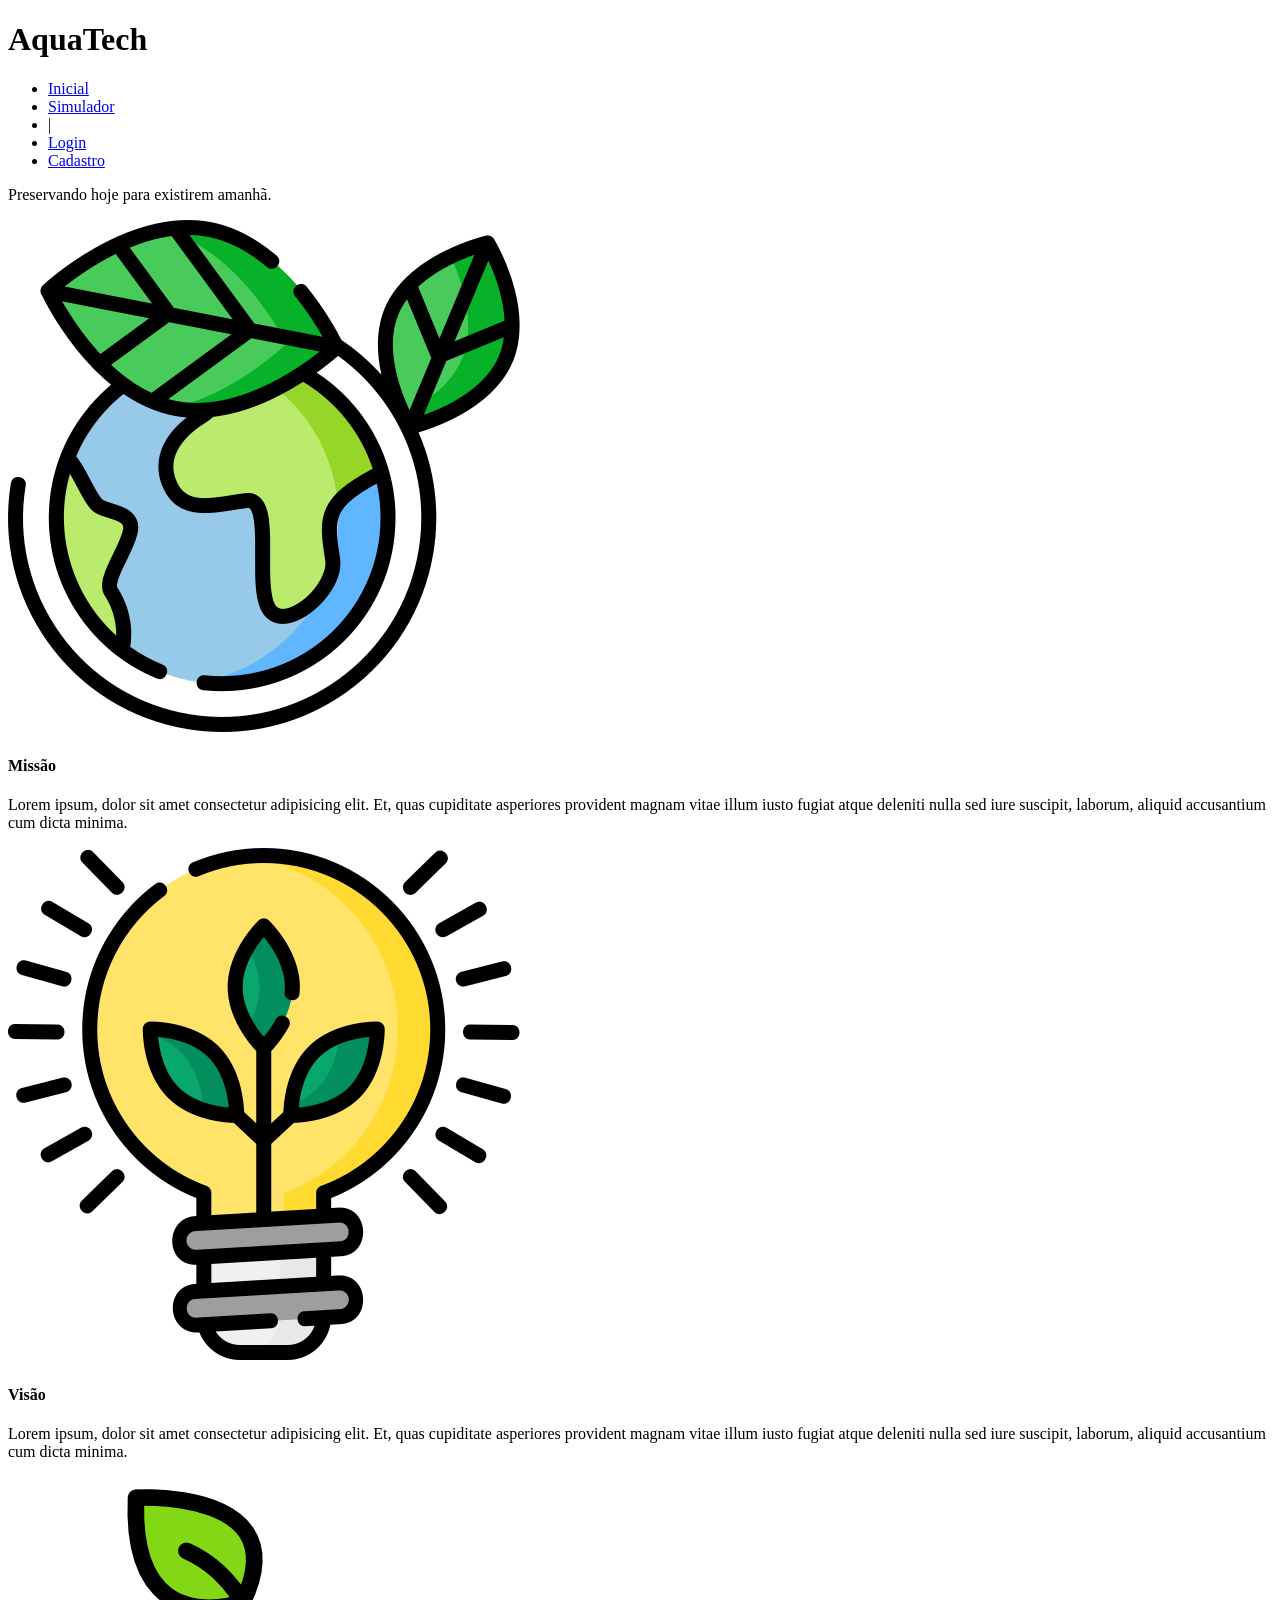
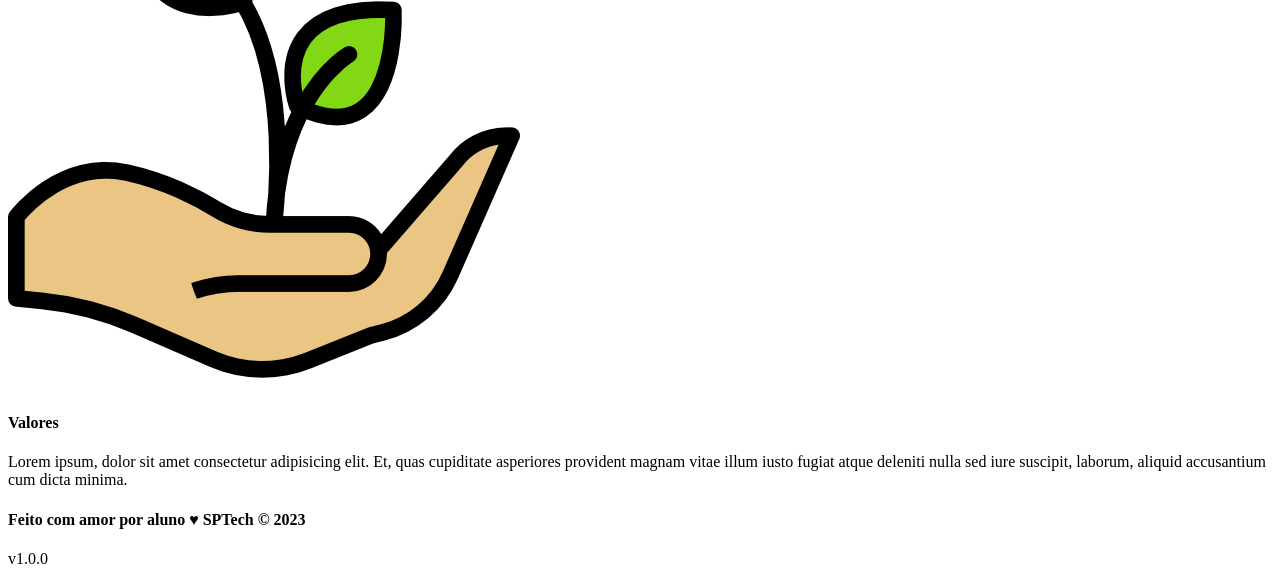
==== public/index.html @ 05eb9ee8 "subindo arquivos da web-data-viz" ====
<!DOCTYPE html>
<html lang="en">

<head>
    <meta charset="UTF-8">
    <meta http-equiv="X-UA-Compatible" content="IE=edge">
    <meta name="viewport" content="width=device-width, initial-scale=1.0">

    <title>AquaTech | Página Inicial</title>

    <script src="./js/sessao.js"></script>

    <link rel="stylesheet" href="./css/estilo.css">
    <link rel="icon" href="./assets/icon/favicon2.ico">
    <link rel="preconnect" href="https://fonts.gstatic.com">
</head>

<body>
    <div class="header">
      <div class="container">
        <h1 class="titulo">AquaTech</h1>
        <ul class="navbar">
          <li class="agora">
            <a href="#">Inicial</a>
          </li>
          <li>
            <a href="simulador.html">Simulador</a>
          </li>
          <li>|</li>
          <li>
            <a href="login.html">Login</a>
          </li>
          <li>
            <a href="cadastro.html">Cadastro</a>
          </li>
        </ul>
      </div>
    </div>
  
    <div class="banner">
      <div class="container">
        <p>Preservando <span>hoje</span> para existirem <span>amanhã</span>.</p>
      </div>
    </div>
  
    <div class="social">
      <div class="container">
        <div class="boxes">
          <div class="box">
            <img src="assets/imgs/planet-earth_color.png">
            <h4>Missão</h4>
            <p>Lorem ipsum, dolor sit amet consectetur adipisicing elit. Et, quas cupiditate asperiores provident magnam
              vitae illum iusto fugiat atque deleniti nulla sed iure suscipit, laborum, aliquid accusantium cum dicta
              minima.</p>
          </div>
          <div class="box">
            <img src="assets/imgs/lightbulb_color.png">
            <h4>Visão</h4>
            <p>Lorem ipsum, dolor sit amet consectetur adipisicing elit. Et, quas cupiditate asperiores provident magnam
              vitae illum iusto fugiat atque deleniti nulla sed iure suscipit, laborum, aliquid accusantium cum dicta
              minima.</p>
          </div>
          <div class="box">
            <img src="assets/imgs/growth_color.png">
            <h4>Valores</h4>
            <p>Lorem ipsum, dolor sit amet consectetur adipisicing elit. Et, quas cupiditate asperiores provident magnam
              vitae illum iusto fugiat atque deleniti nulla sed iure suscipit, laborum, aliquid accusantium cum dicta
              minima.</p>
          </div>
        </div>
      </div>
    </div>
  
    <div class="footer">
      <div class="container">
        <h4>Feito com amor por aluno &hearts; SPTech &copy; 2023</h4>
        <span class="version">v1.0.0</span>
      </div>
    </div>
  </body>

</html>
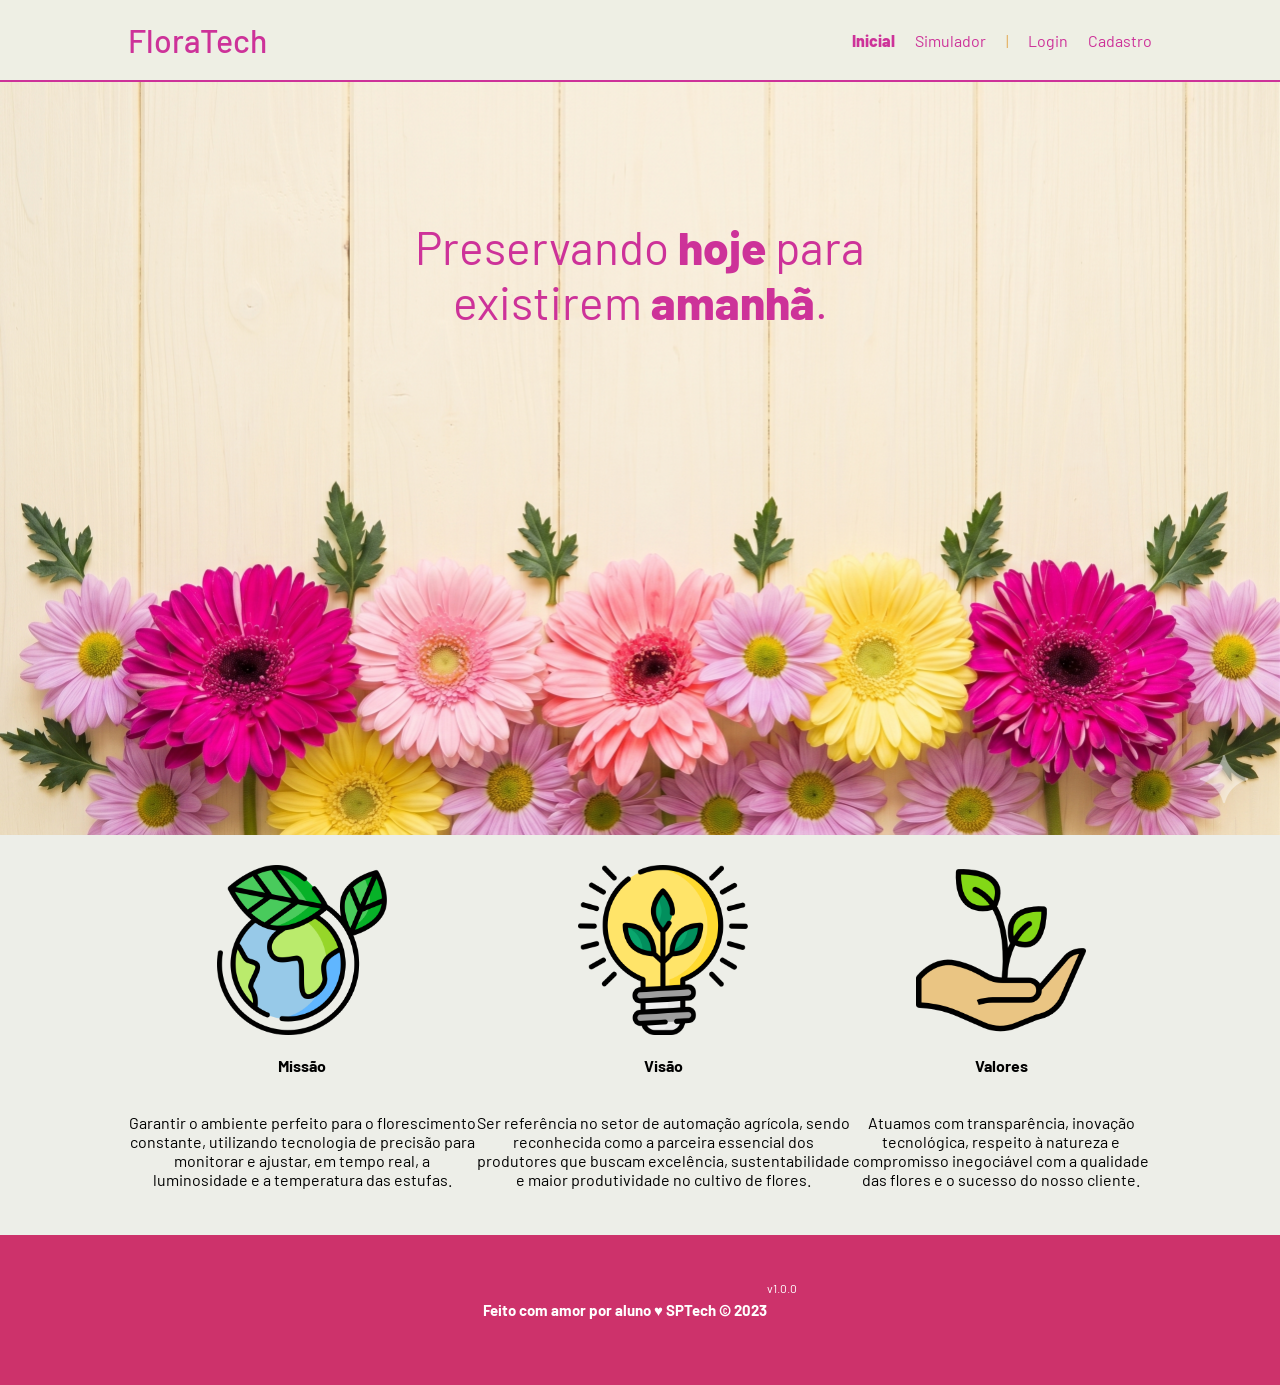
==== commit 6b6d22c7: "CSS página INDEX" ====
--- a/public/index.html
+++ b/public/index.html
@@ -6,21 +6,20 @@
     <meta http-equiv="X-UA-Compatible" content="IE=edge">
     <meta name="viewport" content="width=device-width, initial-scale=1.0">
 
-    <title>AquaTech | Página Inicial</title>
+    <title>FloraTech | Página Inicial</title>
 
     <script src="./js/sessao.js"></script>
 
     <link rel="stylesheet" href="./css/estilo.css">
-    <link rel="icon" href="./assets/icon/favicon2.ico">
     <link rel="preconnect" href="https://fonts.gstatic.com">
 </head>
 
 <body>
     <div class="header">
       <div class="container">
-        <h1 class="titulo">AquaTech</h1>
+        <h1 class="titulo">FloraTech</h1>
         <ul class="navbar">
-          <li class="agora">
+          <li class="agora">  
             <a href="#">Inicial</a>
           </li>
           <li>
@@ -49,23 +48,17 @@
           <div class="box">
             <img src="assets/imgs/planet-earth_color.png">
             <h4>Missão</h4>
-            <p>Lorem ipsum, dolor sit amet consectetur adipisicing elit. Et, quas cupiditate asperiores provident magnam
-              vitae illum iusto fugiat atque deleniti nulla sed iure suscipit, laborum, aliquid accusantium cum dicta
-              minima.</p>
+            <p>Garantir o ambiente perfeito para o florescimento constante, utilizando tecnologia de precisão para monitorar e ajustar, em tempo real, a luminosidade e a temperatura das estufas.</p>
           </div>
           <div class="box">
             <img src="assets/imgs/lightbulb_color.png">
             <h4>Visão</h4>
-            <p>Lorem ipsum, dolor sit amet consectetur adipisicing elit. Et, quas cupiditate asperiores provident magnam
-              vitae illum iusto fugiat atque deleniti nulla sed iure suscipit, laborum, aliquid accusantium cum dicta
-              minima.</p>
+            <p>Ser referência no setor de automação agrícola, sendo reconhecida como a parceira essencial dos produtores que buscam excelência, sustentabilidade e maior produtividade no cultivo de flores.</p>
           </div>
           <div class="box">
             <img src="assets/imgs/growth_color.png">
             <h4>Valores</h4>
-            <p>Lorem ipsum, dolor sit amet consectetur adipisicing elit. Et, quas cupiditate asperiores provident magnam
-              vitae illum iusto fugiat atque deleniti nulla sed iure suscipit, laborum, aliquid accusantium cum dicta
-              minima.</p>
+            <p>Atuamos com transparência, inovação tecnológica, respeito à natureza e compromisso inegociável com a qualidade das flores e o sucesso do nosso cliente.</p>
           </div>
         </div>
       </div>
--- a/public/css/estilo.css
+++ b/public/css/estilo.css
@@ -0,0 +1,366 @@
+@import url('https://fonts.googleapis.com/css2?family=Barlow:ital,wght@0,100;0,200;0,300;0,400;0,500;0,600;0,700;0,800;0,900;1,100;1,200;1,300;1,400;1,500;1,600;1,700;1,800;1,900&display=swap');
+
+body {
+  margin: 0;
+  padding: 0;
+  font-family: 'Barlow', 'Segoe UI', 'Segoe UI', Tahoma, Geneva, Verdana, sans-serif;
+  background-color: rgb(238, 239, 228);
+}
+
+:root {
+  --tamanho-header: 80px;
+  --tamanho-banner: calc(100vh - var(--tamanho-header) - var(--tamanho-footer) - 2px);
+  --tamanho-simulador: calc(100vh - var(--tamanho-header) - var(--tamanho-footer) - 2px);
+  --tamanho-login: calc(100vh - var(--tamanho-header) - var(--tamanho-footer) - 2px);
+  --tamanho-footer: 65px;
+}
+
+.container {
+  display: flex;
+  width: 80%;
+  margin: auto;
+}
+
+.header {
+  height: var(--tamanho-header);
+  border-bottom: 2px solid #cd3299;
+}
+
+.header .container {
+  justify-content: space-between;
+  align-items: center;
+  height: 100%;
+}
+
+.header a {
+  text-decoration: none;
+  color: #cd3299;
+}
+
+.agora {
+  font-weight: 800;
+}
+
+.navbar {
+  width: 300px;
+  display: flex;
+  align-items: center;
+  justify-content: space-between;
+  list-style: none;
+  color: #e3b062;
+}
+
+.titulo {
+  color: #cd3299;
+  width: fit-content;
+  font-weight: 500;
+}
+
+.header h1 {
+  margin: 0;
+}
+
+/* BANNER */
+
+.banner {
+  height: var(--tamanho-banner);
+  color: white;
+  background-image: url('../assets/imgs/FLORES-FUNDO.png');
+  background-size: cover;
+  background-position: center 100%;
+}
+
+.banner .container {
+  justify-content: center;
+  align-items: center;
+  height: 100%;
+}
+
+.banner .container p {
+  width: 50%;
+  margin: 0;
+  padding: 0;
+  font-size: 46px;
+  color: #cd3299;
+  margin-bottom: 370px;
+  text-align: center;
+}
+
+.banner .container span {
+  font-weight: 800;
+}
+
+/* MISSÃO VISÃO VALORES */
+
+.social {
+  background-color: #edeee8;
+  display: flex;
+}
+
+.social .container {
+  justify-content: center;
+}
+
+.box img {
+  width: 170px;
+}
+
+.social .container .boxes {
+  display: flex;
+  justify-content: space-between;
+  width: 100%;
+  padding: 30px 0;
+}
+
+.social p {
+  text-align: center;
+}
+
+.box {
+  display: flex;
+  flex-direction: column;
+  align-items: center;
+}
+
+/* FOOTER */
+
+.footer {
+  background-color: #cd326b;
+  height: 150px;
+  color: #fff;
+  display: flex;
+  font-size: 15px;
+}
+
+.footer .container {
+  justify-content: center;
+  text-align: center;
+}
+
+.footer .container .version {
+  font-size: 12px;
+}
+
+/* LOGIN */
+
+.login {
+  height: var(--tamanho-login);
+  background-image: url('../assets/imgs/bg-jelly-fish-para-home.png');
+  background-size: cover;
+}
+
+.login .container {
+  justify-content: center;
+  align-items: center;
+  height: 100%;
+}
+
+.card {
+  width: 50%;
+  background-color: #e5e5e5;
+  border-radius: 10px;
+  display: flex;
+  align-items: center;
+  justify-content: space-evenly;
+  color: palevioletred;
+  flex-direction: column;
+  height: fit-content;
+  padding: 20px 0;
+}
+
+.card h2 {
+  margin: 0;
+  font-size: 30px;
+}
+
+.formulario {
+  display: flex;
+  height: 90%;
+  width: 80%;
+  justify-content: space-around;
+  flex-direction: column;
+}
+
+.formulario span {
+  font-size: 15px;
+  font-weight: 800;
+}
+
+.formulario input {
+  border: 2px solid #32b9cd;
+  text-align: center;
+  border-radius: 10px;
+  margin: 0;
+}
+
+.formulario select {
+  border: 2px solid #32b9cd;
+  background-color: white;
+  color: gray;
+  height: 36px;
+  text-align: center;
+  border-radius: 10px;
+  margin: 0;
+}
+
+.campo {
+  display: flex;
+  flex-direction: column;
+  justify-content: start;
+  padding: 5px 0;
+}
+
+.botao {
+  cursor: pointer;
+  font-family: "Barlow", sans-serif;
+  border: 0;
+  border-radius: 5px;
+  font-weight: 600;
+  font-size: 18px;
+  color: #fff;
+  background-color: #ED145B;
+  width: 120px;
+  height: 30px;
+  align-self: center;
+  margin-top: 20px;
+}
+
+.loading-div {
+  width: 50px;
+  display: none;
+}
+
+.loading-div img {
+  height: 50px;
+  width: 50px;
+}
+
+#div_erros_login {
+  display: none
+}
+
+/* FORMULARIO */
+
+.alerta_erro{
+  display: flex;
+  justify-content: flex-end;
+}
+
+.card_erro {
+  display: none;
+  background-color: #fff;
+  color: black;
+  width: 230px;
+  position: fixed;
+  border-radius: 4px;
+  border: #ED145B 3px solid;
+  padding: 10px;
+  margin-right: 10%;
+}
+
+.card_erro #mensagem_erro{
+  font-weight: 500;
+  font-size: 20px;
+}
+
+.formulario .tipo_campo {
+  font-size: 20px;
+  font-weight: 600 !important;
+}
+
+.formulario {
+  display: flex;
+  flex-direction: column;
+}
+
+input {
+  margin-bottom: 10px;
+  border: 2px solid #32b9cd;
+  padding: 10px;
+  text-align: center;
+  border-radius: 10px;
+}
+
+.btn {
+  font-family: "Barlow", sans-serif;
+  border: 0;
+  border-radius: 5px;
+  font-weight: 600;
+  font-size: 18px;
+  padding: 10px 15px;
+  color: white;
+  background-color: #ED145B;
+  width: 120px;
+  align-self: center;
+  margin-top: 5px;
+}
+
+.loading-div {
+  width: 50px;
+  margin: auto;
+  display: none;
+}
+
+.loading-div img {
+  height: 50px;
+  width: 50px;
+}
+
+/* SIMULADOR */
+
+.simulador {
+  color: white;
+}
+
+.simulador .container {
+  flex-direction: column;
+  overflow: scroll; 
+  height: var(--tamanho-simulador);
+}
+
+/* ALERTA */
+
+#alerta {
+  position: absolute;
+  right: 0;
+  bottom: 0;
+}
+
+.mensagem-alarme {
+  background-color: white;
+  border-radius: 5px;
+  width: 300px;
+  height: 80px;
+  margin: 10px;
+  padding: 10px 0;
+  display: flex;
+  justify-content: space-evenly;
+  align-items: center;
+}
+
+.mensagem-alarme h3 {
+  font-size: 14px;
+  margin: 0;
+}
+
+.mensagem-alarme .informacao {
+  width: 66%;
+}
+
+.alarme-sino {
+  width: 48px;
+  height: 48px;
+  animation-name: bell;
+  animation-duration: 4s;
+  background-image: url('https://cdn-icons-png.flaticon.com/512/1157/1157000.png');
+  background-size: cover;
+  animation-iteration-count: infinite;
+}
+
+@keyframes bell {
+  0%   {transform: rotate(25deg)}
+  25%  {transform: rotate(-25deg)}
+  50%  {transform: rotate(25deg)}
+  75%  {transform: rotate(-25deg)}
+  100% {transform: rotate(25deg)}
+}
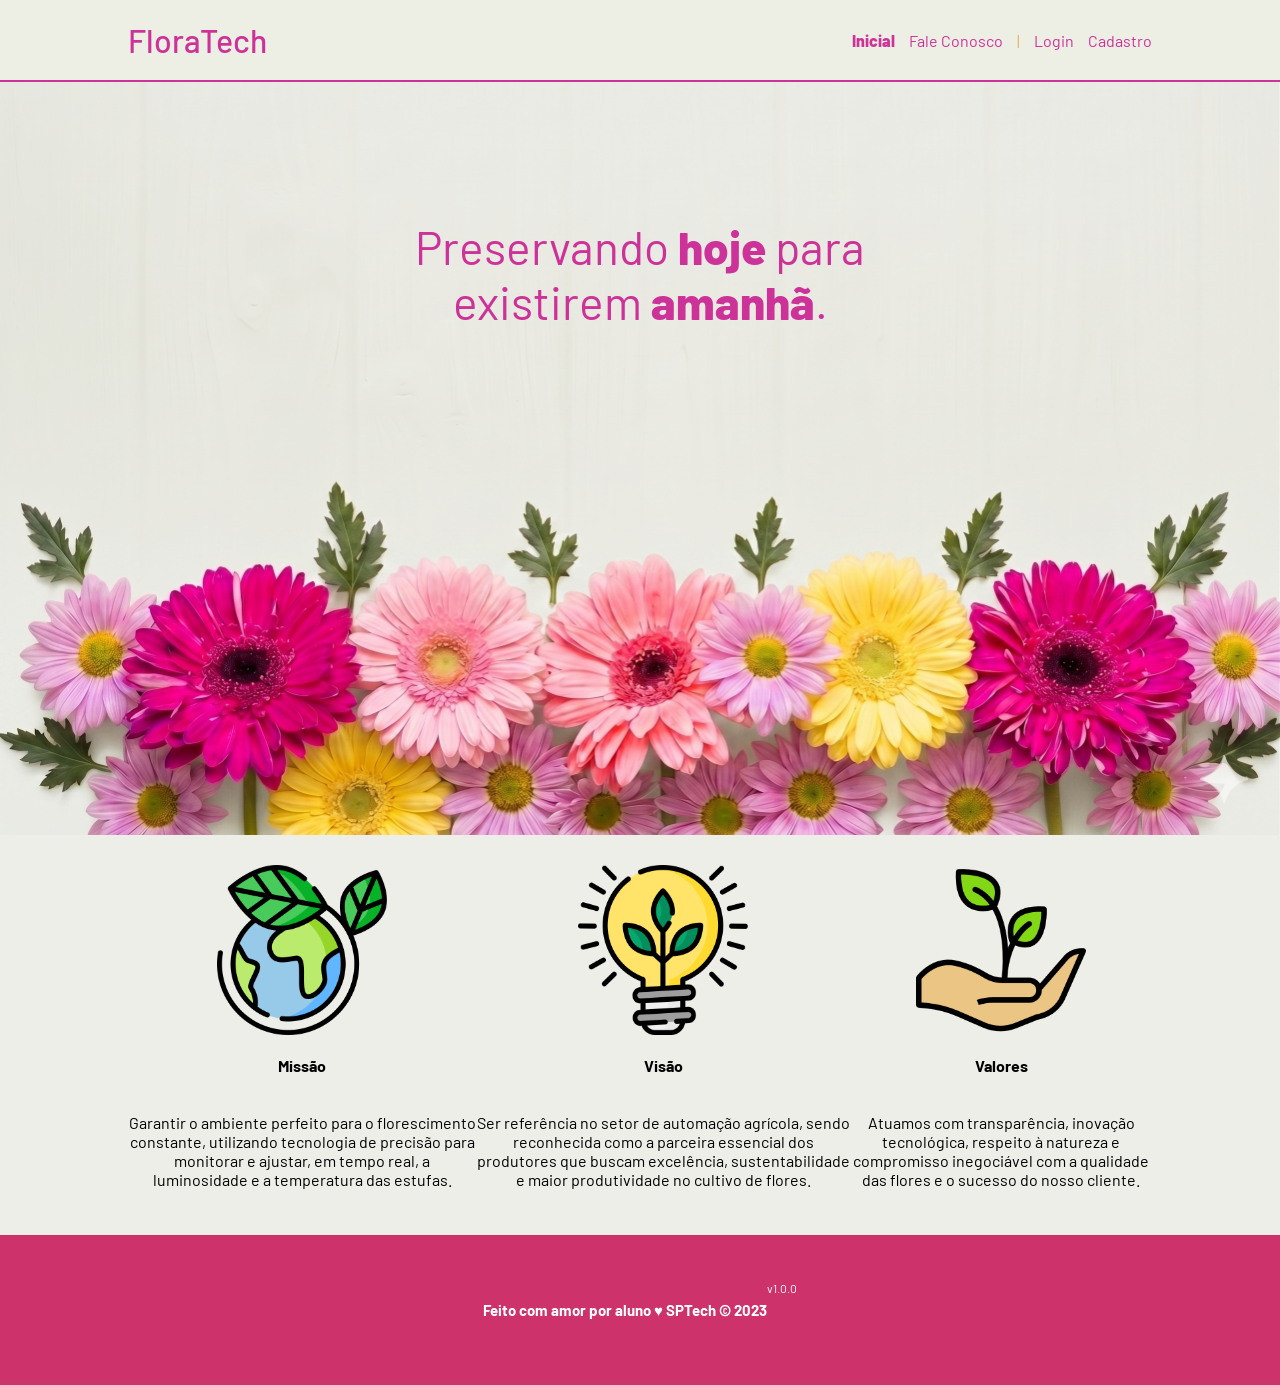
==== commit ee614aee: "estilizacao login cadastro e fale consoco" ====
--- a/public/index.html
+++ b/public/index.html
@@ -23,7 +23,7 @@
             <a href="#">Inicial</a>
           </li>
           <li>
-            <a href="simulador.html">Simulador</a>
+            <a href="simulador.html">Fale Conosco</a>
           </li>
           <li>|</li>
           <li>
--- a/public/css/estilo.css
+++ b/public/css/estilo.css
@@ -145,7 +145,6 @@
 
 .login {
   height: var(--tamanho-login);
-  background-image: url('../assets/imgs/bg-jelly-fish-para-home.png');
   background-size: cover;
 }
 
@@ -158,7 +157,7 @@
 .card {
   width: 50%;
   background-color: #e5e5e5;
-  border-radius: 10px;
+  border-radius: 50px;
   display: flex;
   align-items: center;
   justify-content: space-evenly;
@@ -187,7 +186,7 @@
 }
 
 .formulario input {
-  border: 2px solid #32b9cd;
+  border: 2px solid #ede73a;
   text-align: center;
   border-radius: 10px;
   margin: 0;
